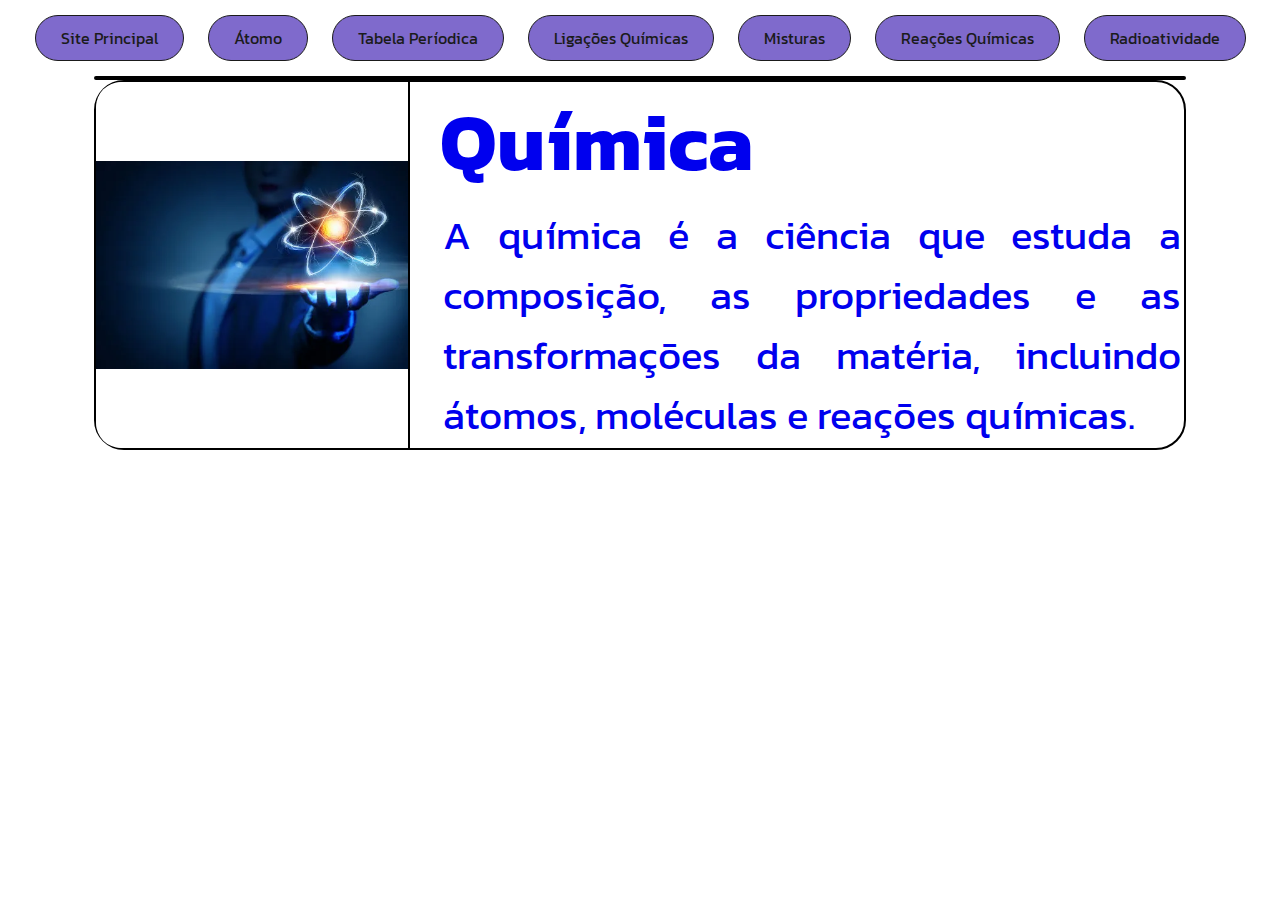
==== projeto-integrador2/Projeto-Integrador/index.html @ f63523d2 "first commit" ====
<!DOCTYPE html>
<html lang="pt-br">

<head>
  <link rel="preconnect" href="https://fonts.googleapis.com" />
  <link rel="preconnect" href="https://fonts.gstatic.com" crossorigin />
  <link href="https://fonts.googleapis.com/css2?family=Kanit&display=swap" rel="stylesheet" />
  <link rel="shortcut icon" href="imagens/quimica.png" type="image/x-icon" />
  <link rel="stylesheet" href="style.css" />
  <meta charset="UTF-8" />
  <meta http-equiv="X-UA-Compatible" content="IE=edge" />
  <meta name="viewport" content="width=device-width, initial-scale=1.0" />
  <title>Química</title>
</head>

<body>
  <div class="menu">
    <header>
      <a href="index.html" class="btn">Site Principal</a>
      <a href="Atomo.html" class="btn" target="_blank">Átomo</a>
      <a href="Tabela.html" class="btn" target="_blank">Tabela Períodica</a>
      <a href="Ligacao.html" class="btn" target="_blank">Ligações Químicas</a>
      <a href="Misturas.html" class="btn" target="_blank">Misturas</a>
      <a href="Reacoes.html" class="btn" target="_blank">Reações Químicas</a>
      <a href="Radioatividade.html" class="btn" target="_blank">Radioatividade</a>
    </header>
  </div>
  <a href="Atomo.html" class="t">
    <div >
      <div class="t1">
        <img src="imagens/representacao-um-atomo-576e77f812757.webp" alt="" id="img1" />
      </div>
      <div class="t2">
        <h1>Química</h1>
        <p class="p1">
          A química é a ciência que estuda a composição, as propriedades e as
          transformações da matéria, incluindo átomos, moléculas e reações
          químicas.
        </p>
      </div>
  </a>
  </div>

</body>

</html>
---- projeto-integrador2/Projeto-Integrador/style.css ----
* {
  margin: 0;
  padding: 0;
  border: 0;
}

:root {
  font-family: "Kanit", sans-serif;
  background-image: url("https://st2.depositphotos.com/1000419/12451/v/450/depositphotos_124514706-stock-illustration-chemistry-background-seamless-pattern-for.jpg");
}

.t {
  white-space: normal;
  background-color: white;
  border: 2px solid black;
  border-radius: 30px;
  display: flex;
  margin-top: 20px;
  margin: auto;
  width: 85%;
}

.t:hover {
  width: 90%;
  color: #7f6acc;
}

.t1 {
  background-color: white;
  width: 100%;
  border-top-left-radius: 25px;
  border-bottom-left-radius: 25px;
  display: flex;
}

.t2 {
  padding-left: 30px;
  font-size: 40px;
  flex-direction: column;
  font-style: bold;
  border-left: 2px solid black;
}

.p1 {
  line-break: normal;
}

#img1 {
  width: 100%;
  margin: auto;
  display: block;
}

.btn:link,
.btn:visited {
  text-decoration: none;
  color: rgb(27, 27, 27);
  padding: 10px 25px;
  border: 1px solid;
  border-radius: 1000px;
  display: inline-block;
  transition: all 0.2s;
  position: relative;
  margin: 10px;
  margin-top: 5px;
  margin-bottom: 5px;
  background-color: #7f6acc;
}

.btn:hover {
  transform: translateY(-5px);
  box-shadow: 0 10px 20px rgba(27, 27, 27, 0.5);
}

.btn:active {
  transform: translateY(-3px);
}

.btn::after {
  content: "";
  display: inline-block;
  height: 100%;
  width: 100%;
  border-radius: 100px;
  top: 0;
  left: 0;
  position: absolute;
  z-index: -1;
  transition: all 0.3s;
}

.btn:hover::after {
  background-color: rgb(113, 105, 255);
  transform: scaleX(1.4) scaleY(1.5);
  opacity: 0;
}

.menu {
  padding: 10px 20px;

  border-radius: 16px;
  margin: auto;
  display: flex;
  align-items: center;
  flex-direction: row;
  flex-wrap: wrap;
  justify-content: center;
}

.main {
  background-color: white;
  text-align: center;
  margin: 2cm 3cm auto;
  font-family: Arial, Helvetica, sans-serif;
  padding: 3px;
  border-radius: 20px;
}

p {
  text-align: justify;
  padding: 3px;
}

.image {
  text-align: center;
  margin: auto;
}

#linha {
  width: 50%;
  display: block;
  border: 2px solid black;
  margin: auto;

}

#linha2 {
  width: 25%;
  display: block;
  border: 2px solid black;
  margin: auto;

}

.sub-linha {
  text-align: center;
  font-size: small;
  padding: none;
}

.referencia {
  background-color: white;
  margin: 30px 2cm;
  list-style: none;
  padding: 10px;
  border-radius: 20px;
  text-decoration: none;
  color: black;
}

a {
  text-decoration: none;
}
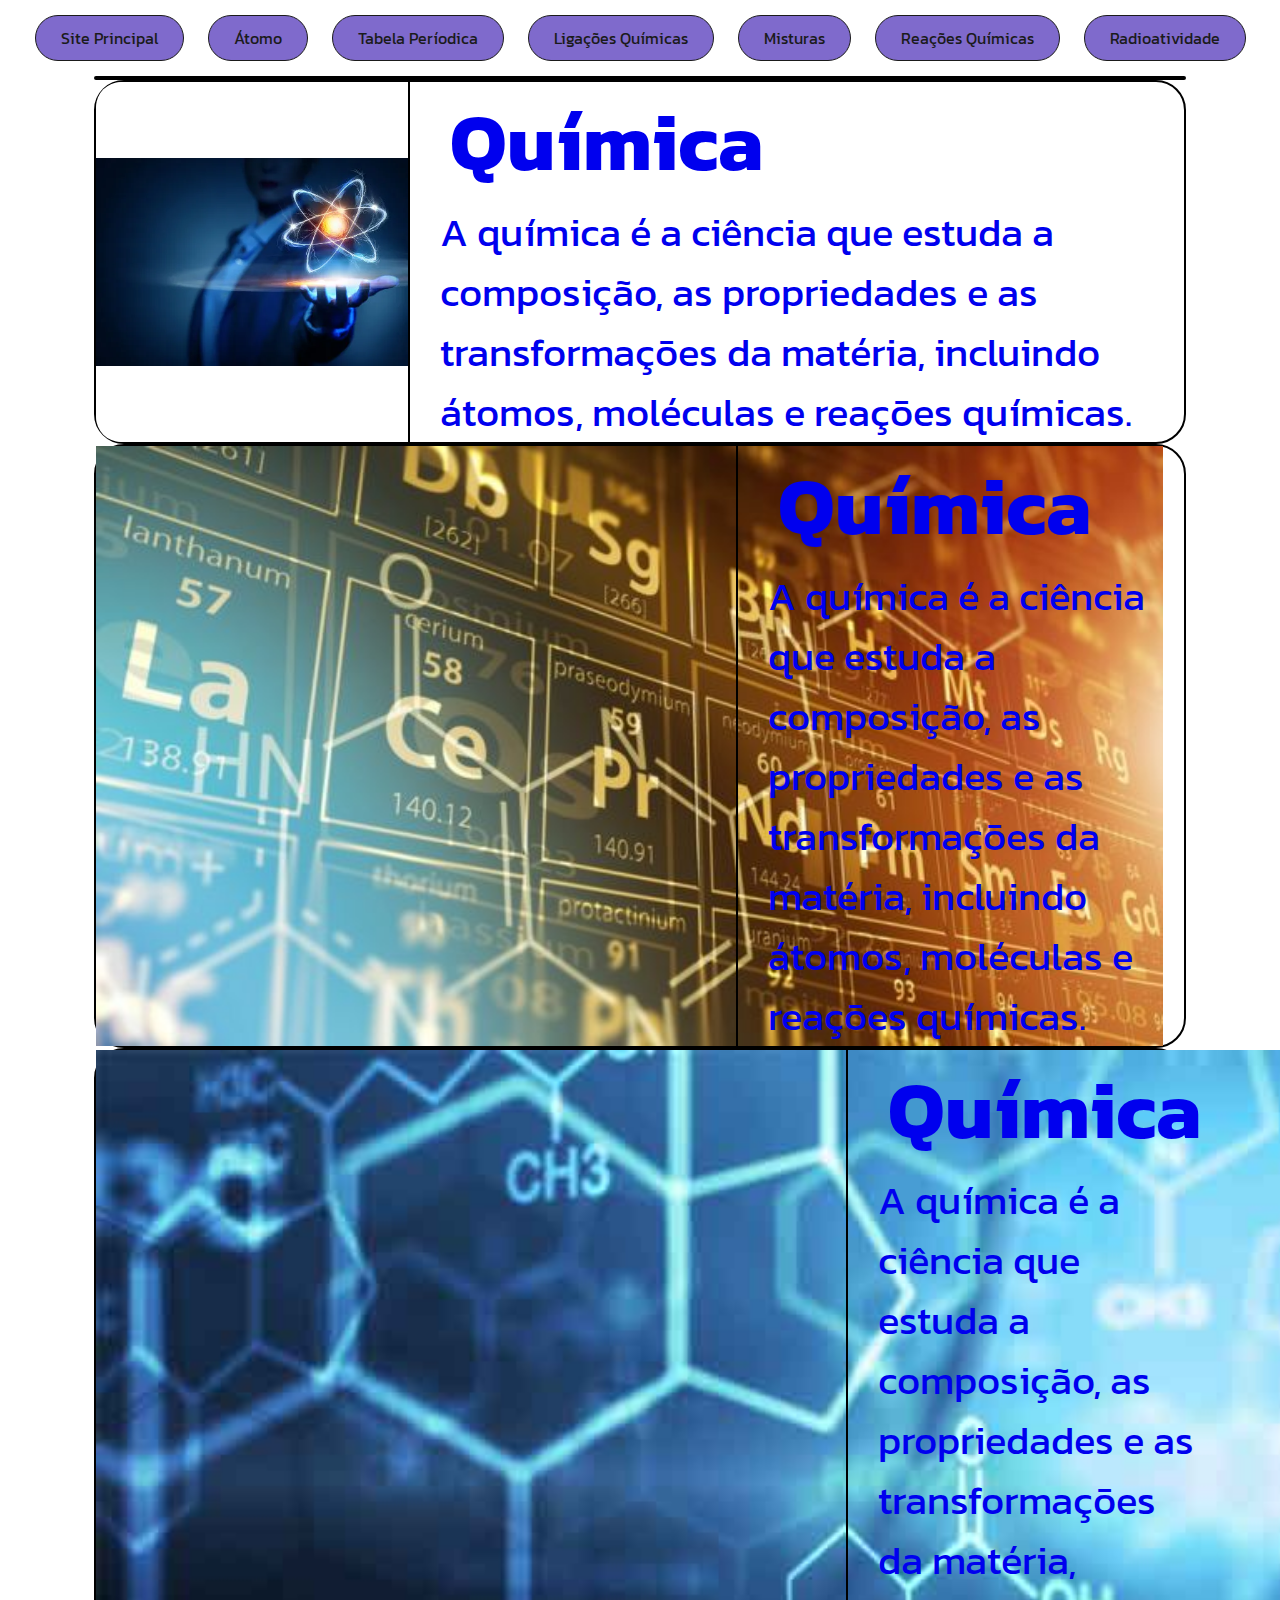
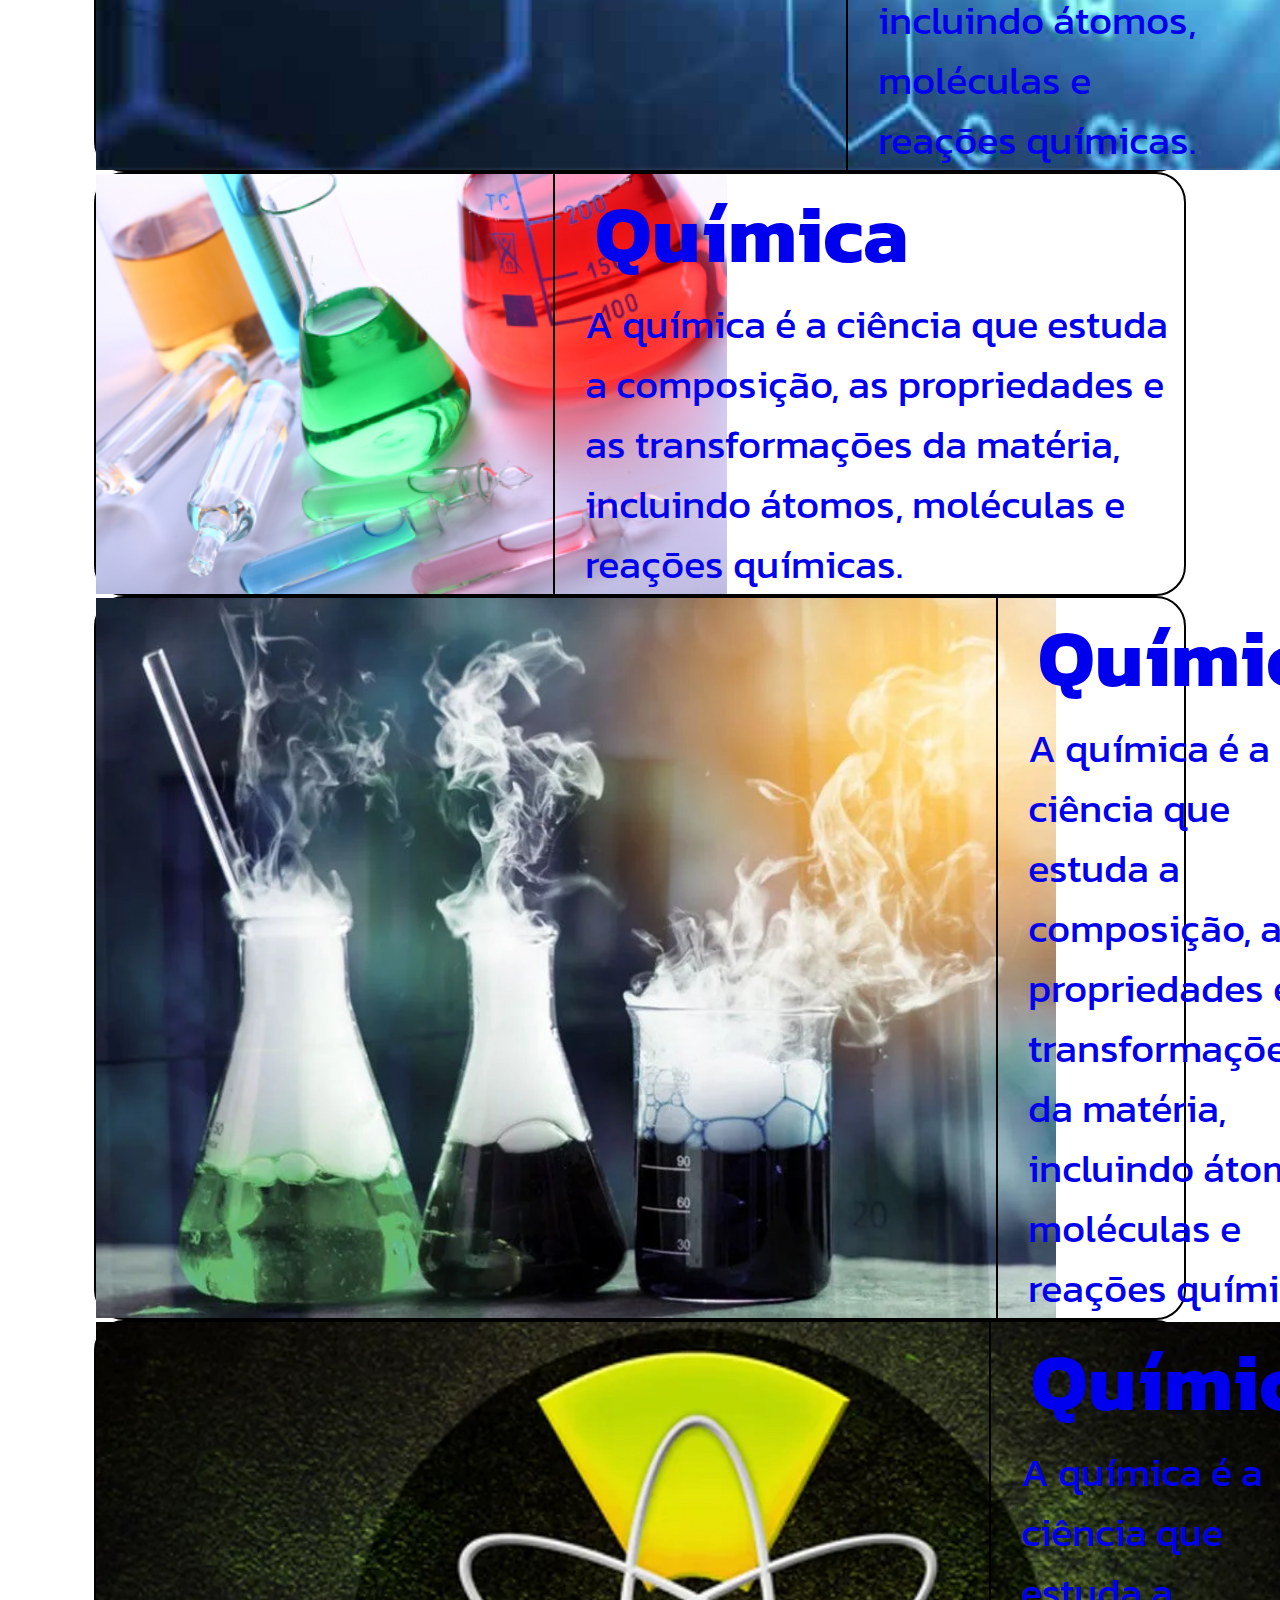
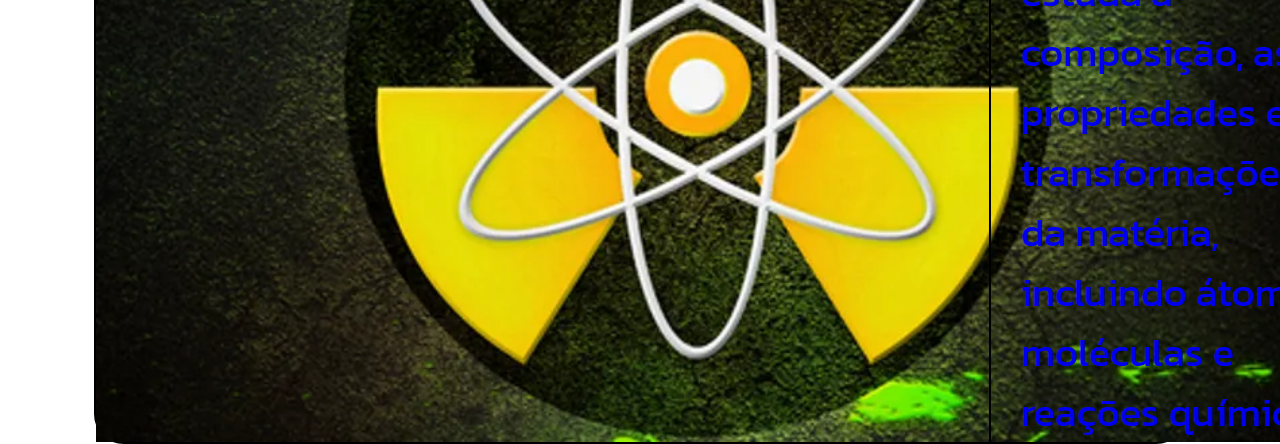
==== commit 75c1e89e: "manuntecao 4/7/23" ====
--- a/projeto-integrador2/Projeto-Integrador/index.html
+++ b/projeto-integrador2/Projeto-Integrador/index.html
@@ -26,7 +26,7 @@
     </header>
   </div>
   <a href="Atomo.html" class="t">
-    <div >
+    <div>
       <div class="t1">
         <img src="imagens/representacao-um-atomo-576e77f812757.webp" alt="" id="img1" />
       </div>
@@ -38,6 +38,66 @@
           químicas.
         </p>
       </div>
+      <div>
+        <div class="t1">
+          <img src="imagens/tabela_períodica.jpg" alt="" id="img2" />
+        </div>
+        <div class="t2">
+          <h1>Química</h1>
+          <p class="p1">
+            A química é a ciência que estuda a composição, as propriedades e as
+            transformações da matéria, incluindo átomos, moléculas e reações
+            químicas.
+          </p>
+        </div>
+            <div>
+              <div class="t1">
+                <img src="imagens/O-que-são-Ligações-Químicas-Distribuição-Eletrônica.jpg" alt="" id="img2" />
+              </div>
+              <div class="t2">
+                <h1>Química</h1>
+                <p class="p1">
+                  A química é a ciência que estuda a composição, as propriedades e as
+                  transformações da matéria, incluindo átomos, moléculas e reações
+                  químicas.
+                </p>
+              </div>
+              <div>
+                <div class="t1">
+                  <img src="imagens/misturas.jpg" alt="" id="img2" />
+                </div>
+                <div class="t2">
+                  <h1>Química</h1>
+                  <p class="p1">
+                    A química é a ciência que estuda a composição, as propriedades e as
+                    transformações da matéria, incluindo átomos, moléculas e reações
+                    químicas.
+                  </p>
+                </div>
+                <div>
+                  <div class="t1">
+                    <img src="imagens/reacao-oxirreducao.webp" alt="" id="img2" />
+                  </div>
+                  <div class="t2">
+                    <h1>Química</h1>
+                    <p class="p1">
+                      A química é a ciência que estuda a composição, as propriedades e as
+                      transformações da matéria, incluindo átomos, moléculas e reações
+                      químicas.
+                    </p>
+                  </div>
+                  <div>
+                    <div class="t1">
+                      <img src="imagens/as-reacoes-nucleares-ocorrem-no-nucleo-atomo-54383b588a609.webp" alt="" id="img2" />
+                    </div>
+                    <div class="t2">
+                      <h1>Química</h1>
+                      <p class="p1">
+                        A química é a ciência que estuda a composição, as propriedades e as
+                        transformações da matéria, incluindo átomos, moléculas e reações
+                        químicas.
+                      </p>
+                    </div>
   </a>
   </div>
 
--- a/projeto-integrador2/Projeto-Integrador/style.css
+++ b/projeto-integrador2/Projeto-Integrador/style.css
@@ -110,15 +110,15 @@
 .main {
   background-color: white;
   text-align: center;
-  margin: 2cm 3cm auto;
+  margin: 2cm 6cm auto;
   font-family: Arial, Helvetica, sans-serif;
-  padding: 3px;
-  border-radius: 20px;
+  padding: 10px;
 }
 
-p {
+.texto {
   text-align: justify;
   padding: 3px;
+  text-indent: 6%;
 }
 
 .image {
@@ -142,22 +142,37 @@
 
 }
 
-.sub-linha {
-  text-align: center;
+#sub-linha1 {
+  text-align: left;
+  text-indent: 24.9%;
+  font-size: small;
+  padding: none;
+}
+
+#sub-linha2 {
+  text-align: left;
+  text-indent: 37.3%;
   font-size: small;
   padding: none;
 }
 
 .referencia {
   background-color: white;
-  margin: 30px 2cm;
+  text-indent: 6%;
   list-style: none;
   padding: 10px;
+  font-size: 15px;
+  text-align: left;
   border-radius: 20px;
   text-decoration: none;
   color: black;
 }
 
+h1 {
+  text-align: left;
+  text-indent: 10px;
+}
+
 a {
   text-decoration: none;
 }